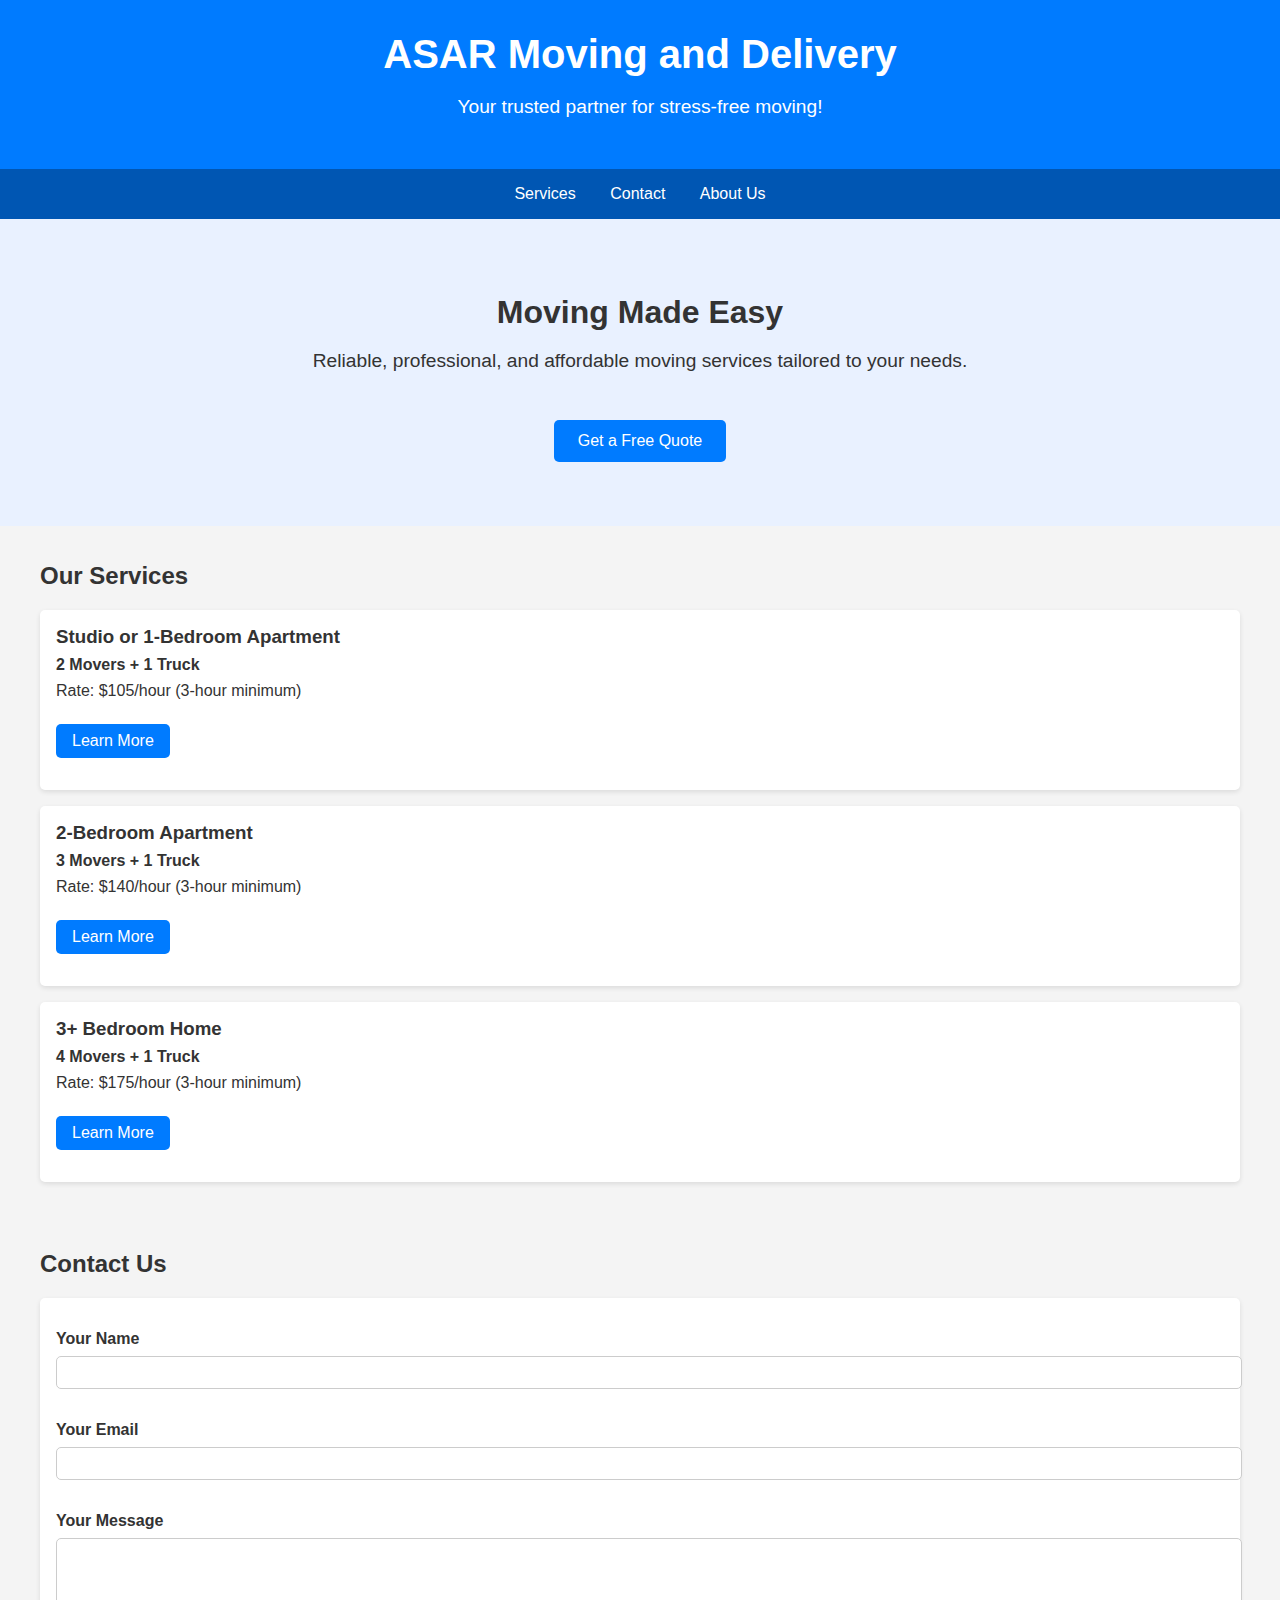
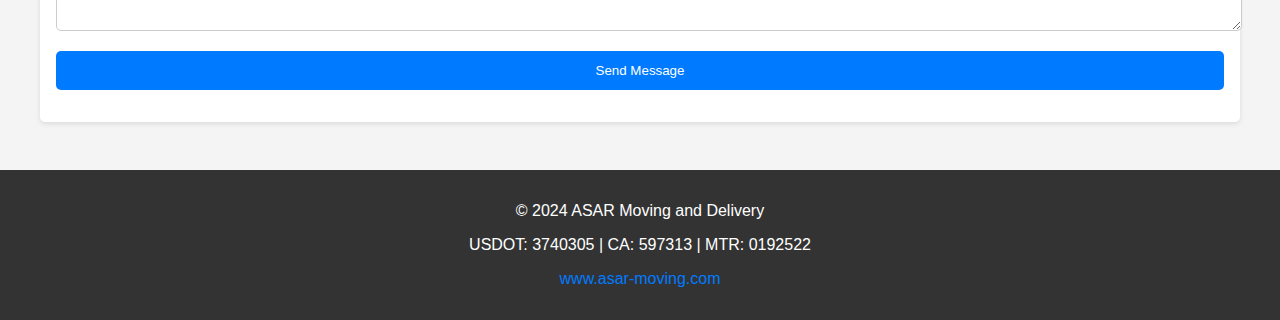
==== index.html @ fa311590 "Rename Index.html to index.html" ====
<!DOCTYPE html>
<html lang="en">
<head>
    <meta charset="UTF-8">
    <meta name="viewport" content="width=device-width, initial-scale=1.0">
    <title>ASAR Moving and Delivery</title>
    <style>
        /* General Styles */
        body {
            font-family: Arial, sans-serif;
            margin: 0;
            padding: 0;
            background-color: #f4f4f4;
            color: #333;
        }

        /* Header */
        header {
            background: #007BFF;
            color: white;
            padding: 2rem;
            text-align: center;
        }

        header h1 {
            margin: 0;
            font-size: 2.5rem;
        }

        header p {
            font-size: 1.2rem;
        }

        /* Navigation */
        nav {
            background: #0056b3;
            color: white;
            padding: 1rem;
            text-align: center;
        }

        nav a {
            color: white;
            margin: 0 15px;
            text-decoration: none;
            font-size: 1rem;
        }

        nav a:hover {
            text-decoration: underline;
        }

        /* Hero Section */
        .hero {
            text-align: center;
            padding: 3rem 1rem;
            background: #e9f1ff;
        }

        .hero h2 {
            font-size: 2rem;
            margin-bottom: 1rem;
        }

        .hero p {
            font-size: 1.2rem;
            margin-bottom: 2rem;
        }

        .hero .button {
            padding: 0.75rem 1.5rem;
            background: #007BFF;
            color: white;
            text-decoration: none;
            border-radius: 5px;
            font-size: 1rem;
        }

        .hero .button:hover {
            background: #0056b3;
        }

        /* Services Section */
        .container {
            max-width: 1200px;
            margin: auto;
            padding: 1rem;
        }

        .card {
            background: white;
            margin: 1rem 0;
            padding: 1rem;
            border-radius: 5px;
            box-shadow: 0 2px 5px rgba(0, 0, 0, 0.1);
        }

        .card h3 {
            margin: 0 0 0.5rem 0;
        }

        .card p {
            margin: 0.5rem 0;
        }

        .button {
            display: inline-block;
            margin: 1rem 0;
            padding: 0.5rem 1rem;
            background: #007BFF;
            color: white;
            text-decoration: none;
            border-radius: 5px;
        }

        .button:hover {
            background: #0056b3;
        }

        /* Contact Section */
        form {
            background: white;
            padding: 1rem;
            border-radius: 5px;
            box-shadow: 0 2px 5px rgba(0, 0, 0, 0.1);
        }

        form label {
            display: block;
            margin: 1rem 0 0.5rem 0;
            font-weight: bold;
        }

        form input, form textarea, form button {
            width: 100%;
            padding: 0.5rem;
            margin-bottom: 1rem;
            border: 1px solid #ccc;
            border-radius: 5px;
        }

        form button {
            background: #007BFF;
            color: white;
            border: none;
            padding: 0.75rem;
            cursor: pointer;
        }

        form button:hover {
            background: #0056b3;
        }

        /* Footer */
        footer {
            background: #333;
            color: white;
            text-align: center;
            padding: 1rem 0;
            margin-top: 2rem;
        }

        footer a {
            color: #007BFF;
            text-decoration: none;
        }
    </style>
</head>
<body>

    <!-- Header -->
    <header>
        <h1>ASAR Moving and Delivery</h1>
        <p>Your trusted partner for stress-free moving!</p>
    </header>

    <!-- Navigation -->
    <nav>
        <a href="#services">Services</a>
        <a href="#contact">Contact</a>
        <a href="#about">About Us</a>
    </nav>

    <!-- Hero Section -->
    <div class="hero">
        <h2>Moving Made Easy</h2>
        <p>Reliable, professional, and affordable moving services tailored to your needs.</p>
        <a href="#contact" class="button">Get a Free Quote</a>
    </div>

    <!-- Services Section -->
    <div id="services" class="container">
        <h2>Our Services</h2>
        <div class="card">
            <h3>Studio or 1-Bedroom Apartment</h3>
            <p><strong>2 Movers + 1 Truck</strong></p>
            <p>Rate: $105/hour (3-hour minimum)</p>
            <a href="https://www.asar-moving.com/studio" class="button" target="_blank">Learn More</a>
        </div>
        <div class="card">
            <h3>2-Bedroom Apartment</h3>
            <p><strong>3 Movers + 1 Truck</strong></p>
            <p>Rate: $140/hour (3-hour minimum)</p>
            <a href="https://www.asar-moving.com/2-bedroom" class="button" target="_blank">Learn More</a>
        </div>
        <div class="card">
            <h3>3+ Bedroom Home</h3>
            <p><strong>4 Movers + 1 Truck</strong></p>
            <p>Rate: $175/hour (3-hour minimum)</p>
            <a href="https://www.asar-moving.com/3-bedroom" class="button" target="_blank">Learn More</a>
        </div>
    </div>

    <!-- Contact Section -->
    <div id="contact" class="container">
        <h2>Contact Us</h2>
        <form action="mailto:asarmoving@gmail.com" method="post" enctype="text/plain">
            <label for="name">Your Name</label>
            <input type="text" id="name" name="name" required>
            
            <label for="email">Your Email</label>
            <input type="email" id="email" name="email" required>
            
            <label for="message">Your Message</label>
            <textarea id="message" name="message" rows="5" required></textarea>
            
            <button type="submit">Send Message</button>
        </form>
    </div>

    <!-- Footer -->
    <footer>
        <p>&copy; 2024 ASAR Moving and Delivery</p>
        <p>USDOT: 3740305 | CA: 597313 | MTR: 0192522</p>
        <p><a href="https://www.asar-moving.com">www.asar-moving.com</a></p>
    </footer>

</body>
</html>
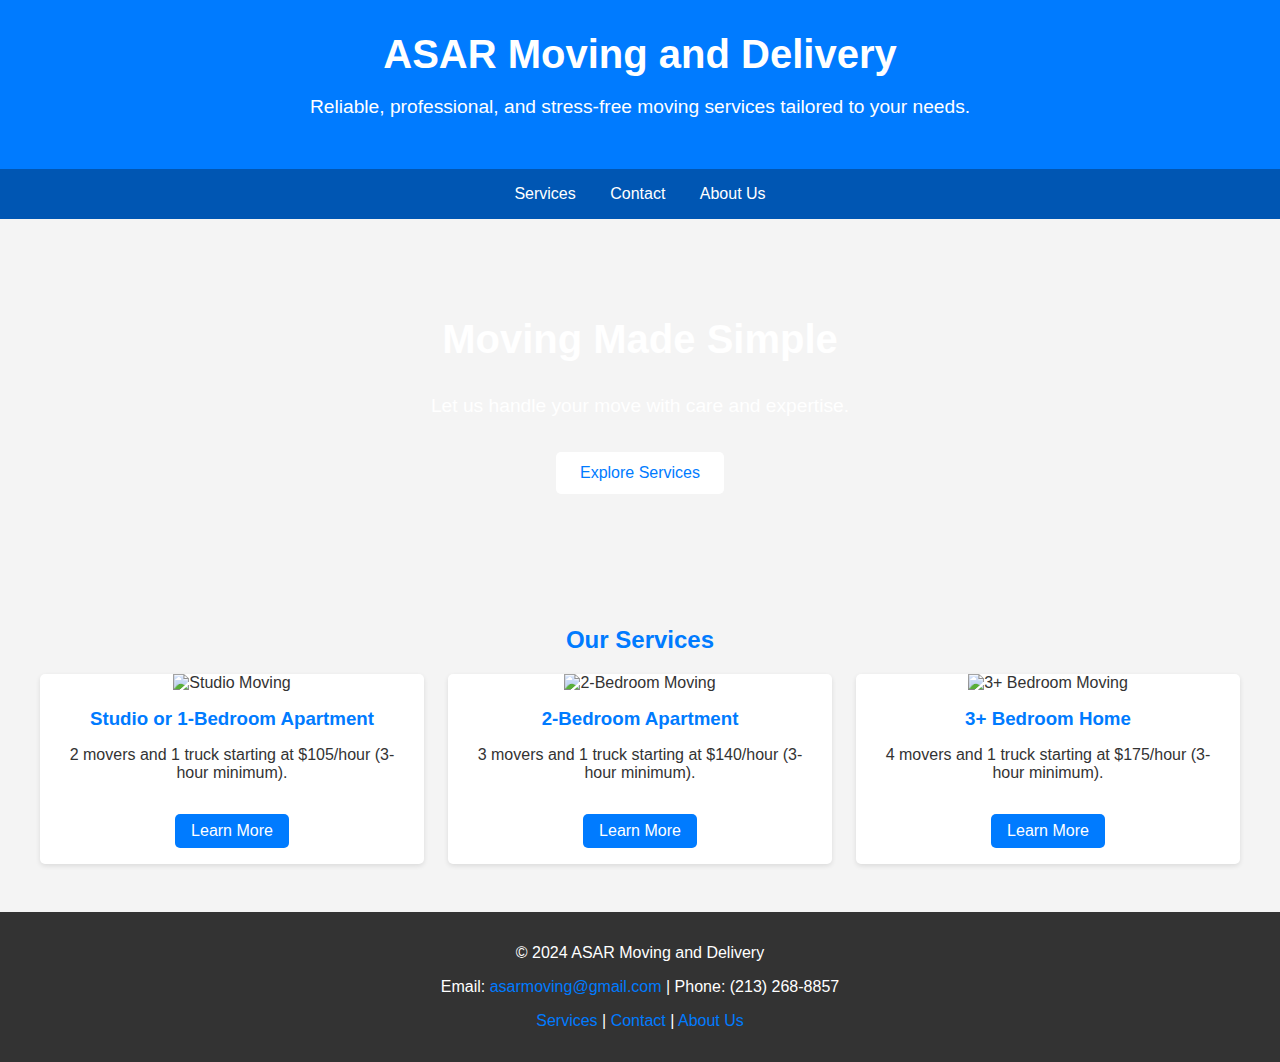
==== commit 9a5641d3: "Rename index.html.txt to index.html" ====
--- a/index.html
+++ b/index.html
@@ -3,18 +3,19 @@
 <head>
     <meta charset="UTF-8">
     <meta name="viewport" content="width=device-width, initial-scale=1.0">
+    <meta name="description" content="ASAR Moving and Delivery - Your trusted partner for stress-free and professional moving services.">
     <title>ASAR Moving and Delivery</title>
     <style>
-        /* General Styles */
+        /* General Styling */
         body {
             font-family: Arial, sans-serif;
             margin: 0;
             padding: 0;
-            background-color: #f4f4f4;
+            background: #f4f4f4;
             color: #333;
         }
 
-        /* Header */
+        /* Header Styling */
         header {
             background: #007BFF;
             color: white;
@@ -31,18 +32,17 @@
             font-size: 1.2rem;
         }
 
-        /* Navigation */
+        /* Navigation Styling */
         nav {
             background: #0056b3;
-            color: white;
-            padding: 1rem;
-            text-align: center;
+            text-align: center;
+            padding: 1rem 0;
         }
 
         nav a {
             color: white;
+            text-decoration: none;
             margin: 0 15px;
-            text-decoration: none;
             font-size: 1rem;
         }
 
@@ -52,60 +52,75 @@
 
         /* Hero Section */
         .hero {
-            text-align: center;
-            padding: 3rem 1rem;
-            background: #e9f1ff;
+            background: url('https://source.unsplash.com/1600x400/?moving,truck') no-repeat center center/cover;
+            color: white;
+            padding: 4rem 1rem;
+            text-align: center;
         }
 
         .hero h2 {
-            font-size: 2rem;
-            margin-bottom: 1rem;
+            font-size: 2.5rem;
         }
 
         .hero p {
             font-size: 1.2rem;
-            margin-bottom: 2rem;
         }
 
         .hero .button {
+            display: inline-block;
+            margin-top: 1rem;
             padding: 0.75rem 1.5rem;
-            background: #007BFF;
-            color: white;
+            background: white;
+            color: #007BFF;
             text-decoration: none;
             border-radius: 5px;
             font-size: 1rem;
         }
 
         .hero .button:hover {
-            background: #0056b3;
-        }
-
-        /* Services Section */
+            background: #f4f4f4;
+        }
+
+        /* Service Cards */
         .container {
             max-width: 1200px;
-            margin: auto;
+            margin: 2rem auto;
             padding: 1rem;
+        }
+
+        .services {
+            display: flex;
+            flex-wrap: wrap;
+            gap: 1.5rem;
         }
 
         .card {
             background: white;
-            margin: 1rem 0;
-            padding: 1rem;
             border-radius: 5px;
             box-shadow: 0 2px 5px rgba(0, 0, 0, 0.1);
+            flex: 1 1 calc(33% - 1rem);
+            overflow: hidden;
+            text-align: center;
+        }
+
+        .card img {
+            width: 100%;
+            height: 200px;
+            object-fit: cover;
         }
 
         .card h3 {
-            margin: 0 0 0.5rem 0;
+            color: #007BFF;
+            margin: 1rem 0 0.5rem;
         }
 
         .card p {
-            margin: 0.5rem 0;
-        }
-
-        .button {
+            padding: 0 1rem 1rem;
+        }
+
+        .card .button {
             display: inline-block;
-            margin: 1rem 0;
+            margin-bottom: 1rem;
             padding: 0.5rem 1rem;
             background: #007BFF;
             color: white;
@@ -113,45 +128,11 @@
             border-radius: 5px;
         }
 
-        .button:hover {
+        .card .button:hover {
             background: #0056b3;
         }
 
-        /* Contact Section */
-        form {
-            background: white;
-            padding: 1rem;
-            border-radius: 5px;
-            box-shadow: 0 2px 5px rgba(0, 0, 0, 0.1);
-        }
-
-        form label {
-            display: block;
-            margin: 1rem 0 0.5rem 0;
-            font-weight: bold;
-        }
-
-        form input, form textarea, form button {
-            width: 100%;
-            padding: 0.5rem;
-            margin-bottom: 1rem;
-            border: 1px solid #ccc;
-            border-radius: 5px;
-        }
-
-        form button {
-            background: #007BFF;
-            color: white;
-            border: none;
-            padding: 0.75rem;
-            cursor: pointer;
-        }
-
-        form button:hover {
-            background: #0056b3;
-        }
-
-        /* Footer */
+        /* Footer Styling */
         footer {
             background: #333;
             color: white;
@@ -163,15 +144,18 @@
         footer a {
             color: #007BFF;
             text-decoration: none;
+        }
+
+        footer a:hover {
+            text-decoration: underline;
         }
     </style>
 </head>
 <body>
-
     <!-- Header -->
     <header>
         <h1>ASAR Moving and Delivery</h1>
-        <p>Your trusted partner for stress-free moving!</p>
+        <p>Reliable, professional, and stress-free moving services tailored to your needs.</p>
     </header>
 
     <!-- Navigation -->
@@ -182,58 +166,42 @@
     </nav>
 
     <!-- Hero Section -->
-    <div class="hero">
-        <h2>Moving Made Easy</h2>
-        <p>Reliable, professional, and affordable moving services tailored to your needs.</p>
-        <a href="#contact" class="button">Get a Free Quote</a>
-    </div>
+    <section class="hero">
+        <h2>Moving Made Simple</h2>
+        <p>Let us handle your move with care and expertise.</p>
+        <a href="#services" class="button">Explore Services</a>
+    </section>
 
     <!-- Services Section -->
-    <div id="services" class="container">
-        <h2>Our Services</h2>
-        <div class="card">
-            <h3>Studio or 1-Bedroom Apartment</h3>
-            <p><strong>2 Movers + 1 Truck</strong></p>
-            <p>Rate: $105/hour (3-hour minimum)</p>
-            <a href="https://www.asar-moving.com/studio" class="button" target="_blank">Learn More</a>
+    <div class="container" id="services">
+        <h2 style="text-align:center; color:#007BFF;">Our Services</h2>
+        <div class="services">
+            <div class="card">
+                <img src="https://source.unsplash.com/300x200/?apartment,moving" alt="Studio Moving">
+                <h3>Studio or 1-Bedroom Apartment</h3>
+                <p>2 movers and 1 truck starting at $105/hour (3-hour minimum).</p>
+                <a href="studio.html" class="button">Learn More</a>
+            </div>
+            <div class="card">
+                <img src="https://source.unsplash.com/300x200/?family,home" alt="2-Bedroom Moving">
+                <h3>2-Bedroom Apartment</h3>
+                <p>3 movers and 1 truck starting at $140/hour (3-hour minimum).</p>
+                <a href="2-bedroom.html" class="button">Learn More</a>
+            </div>
+            <div class="card">
+                <img src="https://source.unsplash.com/300x200/?large,home" alt="3+ Bedroom Moving">
+                <h3>3+ Bedroom Home</h3>
+                <p>4 movers and 1 truck starting at $175/hour (3-hour minimum).</p>
+                <a href="3-bedroom.html" class="button">Learn More</a>
+            </div>
         </div>
-        <div class="card">
-            <h3>2-Bedroom Apartment</h3>
-            <p><strong>3 Movers + 1 Truck</strong></p>
-            <p>Rate: $140/hour (3-hour minimum)</p>
-            <a href="https://www.asar-moving.com/2-bedroom" class="button" target="_blank">Learn More</a>
-        </div>
-        <div class="card">
-            <h3>3+ Bedroom Home</h3>
-            <p><strong>4 Movers + 1 Truck</strong></p>
-            <p>Rate: $175/hour (3-hour minimum)</p>
-            <a href="https://www.asar-moving.com/3-bedroom" class="button" target="_blank">Learn More</a>
-        </div>
-    </div>
-
-    <!-- Contact Section -->
-    <div id="contact" class="container">
-        <h2>Contact Us</h2>
-        <form action="mailto:asarmoving@gmail.com" method="post" enctype="text/plain">
-            <label for="name">Your Name</label>
-            <input type="text" id="name" name="name" required>
-            
-            <label for="email">Your Email</label>
-            <input type="email" id="email" name="email" required>
-            
-            <label for="message">Your Message</label>
-            <textarea id="message" name="message" rows="5" required></textarea>
-            
-            <button type="submit">Send Message</button>
-        </form>
     </div>
 
     <!-- Footer -->
     <footer>
         <p>&copy; 2024 ASAR Moving and Delivery</p>
-        <p>USDOT: 3740305 | CA: 597313 | MTR: 0192522</p>
-        <p><a href="https://www.asar-moving.com">www.asar-moving.com</a></p>
+        <p>Email: <a href="mailto:asarmoving@gmail.com">asarmoving@gmail.com</a> | Phone: (213) 268-8857</p>
+        <p><a href="#services">Services</a> | <a href="#contact">Contact</a> | <a href="#about">About Us</a></p>
     </footer>
-
 </body>
 </html>
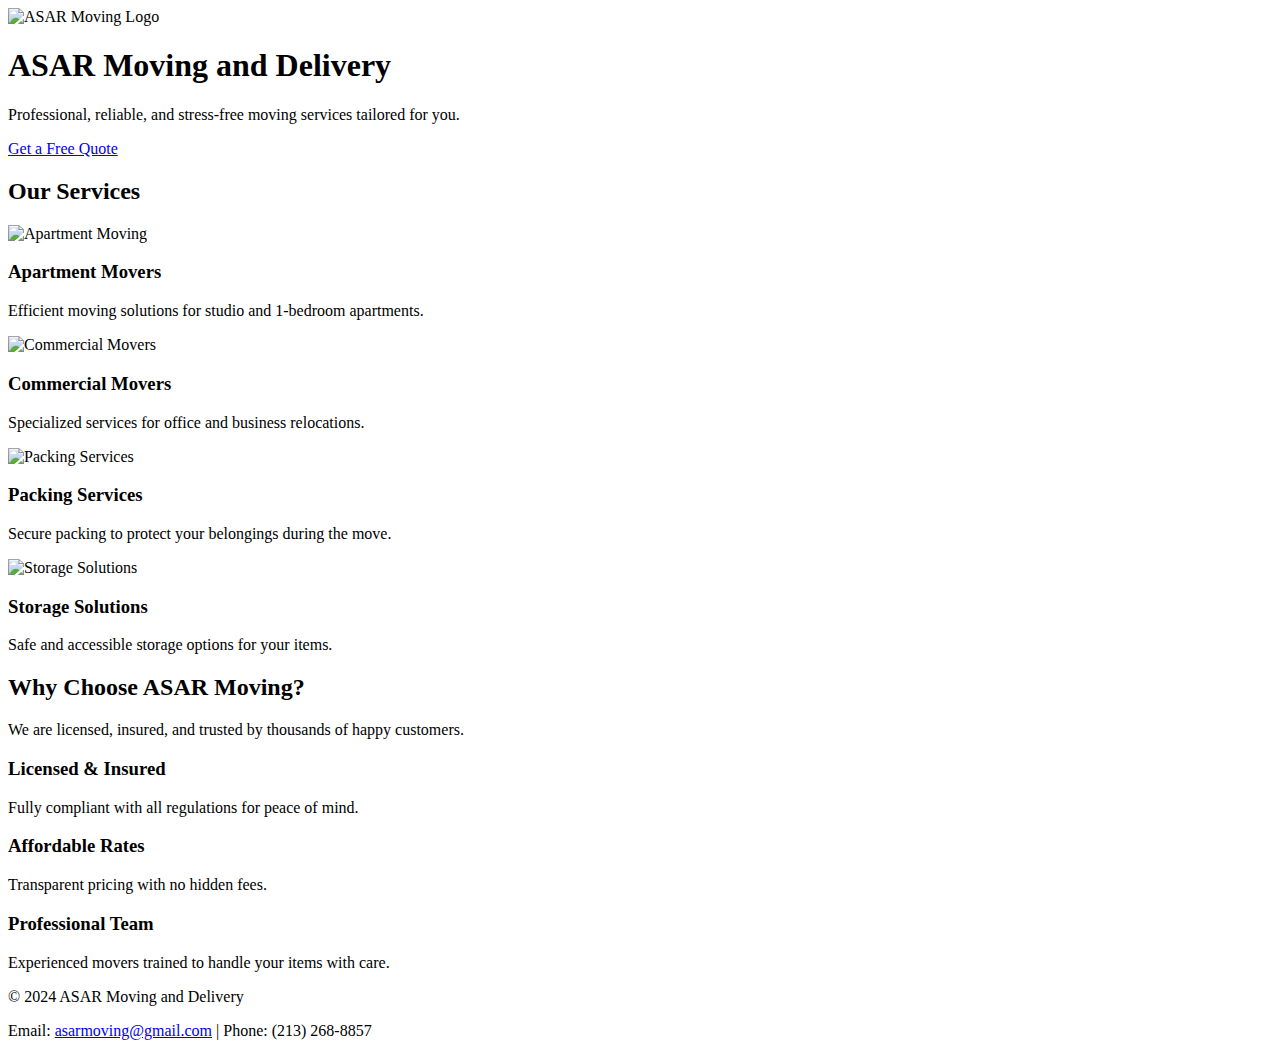
==== commit 897ed388: "Rename index.html.txt to index.html" ====
--- a/index.html
+++ b/index.html
@@ -3,205 +3,80 @@
 <head>
     <meta charset="UTF-8">
     <meta name="viewport" content="width=device-width, initial-scale=1.0">
-    <meta name="description" content="ASAR Moving and Delivery - Your trusted partner for stress-free and professional moving services.">
+    <meta name="description" content="ASAR Moving and Delivery - Professional Moving Services">
     <title>ASAR Moving and Delivery</title>
-    <style>
-        /* General Styling */
-        body {
-            font-family: Arial, sans-serif;
-            margin: 0;
-            padding: 0;
-            background: #f4f4f4;
-            color: #333;
-        }
-
-        /* Header Styling */
-        header {
-            background: #007BFF;
-            color: white;
-            padding: 2rem;
-            text-align: center;
-        }
-
-        header h1 {
-            margin: 0;
-            font-size: 2.5rem;
-        }
-
-        header p {
-            font-size: 1.2rem;
-        }
-
-        /* Navigation Styling */
-        nav {
-            background: #0056b3;
-            text-align: center;
-            padding: 1rem 0;
-        }
-
-        nav a {
-            color: white;
-            text-decoration: none;
-            margin: 0 15px;
-            font-size: 1rem;
-        }
-
-        nav a:hover {
-            text-decoration: underline;
-        }
-
-        /* Hero Section */
-        .hero {
-            background: url('https://source.unsplash.com/1600x400/?moving,truck') no-repeat center center/cover;
-            color: white;
-            padding: 4rem 1rem;
-            text-align: center;
-        }
-
-        .hero h2 {
-            font-size: 2.5rem;
-        }
-
-        .hero p {
-            font-size: 1.2rem;
-        }
-
-        .hero .button {
-            display: inline-block;
-            margin-top: 1rem;
-            padding: 0.75rem 1.5rem;
-            background: white;
-            color: #007BFF;
-            text-decoration: none;
-            border-radius: 5px;
-            font-size: 1rem;
-        }
-
-        .hero .button:hover {
-            background: #f4f4f4;
-        }
-
-        /* Service Cards */
-        .container {
-            max-width: 1200px;
-            margin: 2rem auto;
-            padding: 1rem;
-        }
-
-        .services {
-            display: flex;
-            flex-wrap: wrap;
-            gap: 1.5rem;
-        }
-
-        .card {
-            background: white;
-            border-radius: 5px;
-            box-shadow: 0 2px 5px rgba(0, 0, 0, 0.1);
-            flex: 1 1 calc(33% - 1rem);
-            overflow: hidden;
-            text-align: center;
-        }
-
-        .card img {
-            width: 100%;
-            height: 200px;
-            object-fit: cover;
-        }
-
-        .card h3 {
-            color: #007BFF;
-            margin: 1rem 0 0.5rem;
-        }
-
-        .card p {
-            padding: 0 1rem 1rem;
-        }
-
-        .card .button {
-            display: inline-block;
-            margin-bottom: 1rem;
-            padding: 0.5rem 1rem;
-            background: #007BFF;
-            color: white;
-            text-decoration: none;
-            border-radius: 5px;
-        }
-
-        .card .button:hover {
-            background: #0056b3;
-        }
-
-        /* Footer Styling */
-        footer {
-            background: #333;
-            color: white;
-            text-align: center;
-            padding: 1rem 0;
-            margin-top: 2rem;
-        }
-
-        footer a {
-            color: #007BFF;
-            text-decoration: none;
-        }
-
-        footer a:hover {
-            text-decoration: underline;
-        }
-    </style>
+    <link rel="stylesheet" href="style.css">
 </head>
 <body>
-    <!-- Header -->
-    <header>
-        <h1>ASAR Moving and Delivery</h1>
-        <p>Reliable, professional, and stress-free moving services tailored to your needs.</p>
+    <!-- Header Section -->
+    <header class="hero">
+        <div class="overlay">
+            <div class="container">
+                <img src="logo.png" alt="ASAR Moving Logo" class="logo">
+                <h1>ASAR Moving and Delivery</h1>
+                <p>Professional, reliable, and stress-free moving services tailored for you.</p>
+                <a href="#quote" class="btn-primary">Get a Free Quote</a>
+            </div>
+        </div>
     </header>
 
-    <!-- Navigation -->
-    <nav>
-        <a href="#services">Services</a>
-        <a href="#contact">Contact</a>
-        <a href="#about">About Us</a>
-    </nav>
-
-    <!-- Hero Section -->
-    <section class="hero">
-        <h2>Moving Made Simple</h2>
-        <p>Let us handle your move with care and expertise.</p>
-        <a href="#services" class="button">Explore Services</a>
+    <!-- Services Section -->
+    <section class="services">
+        <div class="container">
+            <h2>Our Services</h2>
+            <div class="service-grid">
+                <div class="service-card">
+                    <img src="https://source.unsplash.com/300x200/?apartment,moving" alt="Apartment Moving">
+                    <h3>Apartment Movers</h3>
+                    <p>Efficient moving solutions for studio and 1-bedroom apartments.</p>
+                </div>
+                <div class="service-card">
+                    <img src="https://source.unsplash.com/300x200/?office,moving" alt="Commercial Movers">
+                    <h3>Commercial Movers</h3>
+                    <p>Specialized services for office and business relocations.</p>
+                </div>
+                <div class="service-card">
+                    <img src="https://source.unsplash.com/300x200/?packing,boxes" alt="Packing Services">
+                    <h3>Packing Services</h3>
+                    <p>Secure packing to protect your belongings during the move.</p>
+                </div>
+                <div class="service-card">
+                    <img src="https://source.unsplash.com/300x200/?home,storage" alt="Storage Solutions">
+                    <h3>Storage Solutions</h3>
+                    <p>Safe and accessible storage options for your items.</p>
+                </div>
+            </div>
+        </div>
     </section>
 
-    <!-- Services Section -->
-    <div class="container" id="services">
-        <h2 style="text-align:center; color:#007BFF;">Our Services</h2>
-        <div class="services">
-            <div class="card">
-                <img src="https://source.unsplash.com/300x200/?apartment,moving" alt="Studio Moving">
-                <h3>Studio or 1-Bedroom Apartment</h3>
-                <p>2 movers and 1 truck starting at $105/hour (3-hour minimum).</p>
-                <a href="studio.html" class="button">Learn More</a>
-            </div>
-            <div class="card">
-                <img src="https://source.unsplash.com/300x200/?family,home" alt="2-Bedroom Moving">
-                <h3>2-Bedroom Apartment</h3>
-                <p>3 movers and 1 truck starting at $140/hour (3-hour minimum).</p>
-                <a href="2-bedroom.html" class="button">Learn More</a>
-            </div>
-            <div class="card">
-                <img src="https://source.unsplash.com/300x200/?large,home" alt="3+ Bedroom Moving">
-                <h3>3+ Bedroom Home</h3>
-                <p>4 movers and 1 truck starting at $175/hour (3-hour minimum).</p>
-                <a href="3-bedroom.html" class="button">Learn More</a>
+    <!-- Why Choose Us Section -->
+    <section class="why-us">
+        <div class="container">
+            <h2>Why Choose ASAR Moving?</h2>
+            <p>We are licensed, insured, and trusted by thousands of happy customers.</p>
+            <div class="features">
+                <div class="feature">
+                    <h3>Licensed & Insured</h3>
+                    <p>Fully compliant with all regulations for peace of mind.</p>
+                </div>
+                <div class="feature">
+                    <h3>Affordable Rates</h3>
+                    <p>Transparent pricing with no hidden fees.</p>
+                </div>
+                <div class="feature">
+                    <h3>Professional Team</h3>
+                    <p>Experienced movers trained to handle your items with care.</p>
+                </div>
             </div>
         </div>
-    </div>
+    </section>
 
-    <!-- Footer -->
+    <!-- Footer Section -->
     <footer>
-        <p>&copy; 2024 ASAR Moving and Delivery</p>
-        <p>Email: <a href="mailto:asarmoving@gmail.com">asarmoving@gmail.com</a> | Phone: (213) 268-8857</p>
-        <p><a href="#services">Services</a> | <a href="#contact">Contact</a> | <a href="#about">About Us</a></p>
+        <div class="container">
+            <p>&copy; 2024 ASAR Moving and Delivery</p>
+            <p>Email: <a href="mailto:asarmoving@gmail.com">asarmoving@gmail.com</a> | Phone: (213) 268-8857</p>
+        </div>
     </footer>
 </body>
 </html>
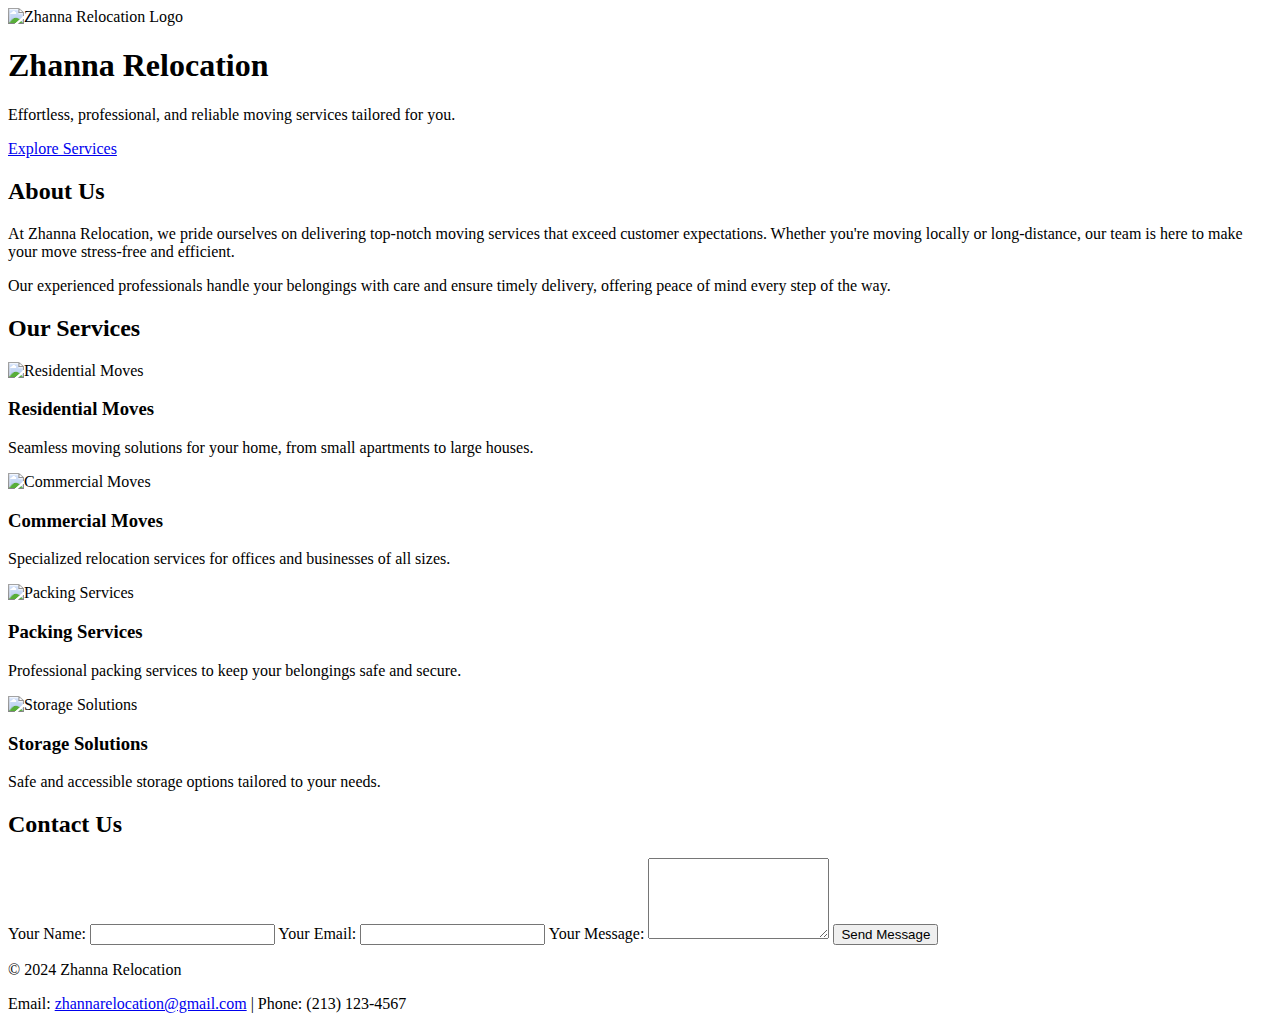
==== commit 38a6d583: "Rename index.html.txt to index.html" ====
--- a/index.html
+++ b/index.html
@@ -3,8 +3,8 @@
 <head>
     <meta charset="UTF-8">
     <meta name="viewport" content="width=device-width, initial-scale=1.0">
-    <meta name="description" content="ASAR Moving and Delivery - Professional Moving Services">
-    <title>ASAR Moving and Delivery</title>
+    <meta name="description" content="Zhanna Relocation - Professional and reliable moving services.">
+    <title>Zhanna Relocation</title>
     <link rel="stylesheet" href="style.css">
 </head>
 <body>
@@ -12,70 +12,76 @@
     <header class="hero">
         <div class="overlay">
             <div class="container">
-                <img src="logo.png" alt="ASAR Moving Logo" class="logo">
-                <h1>ASAR Moving and Delivery</h1>
-                <p>Professional, reliable, and stress-free moving services tailored for you.</p>
-                <a href="#quote" class="btn-primary">Get a Free Quote</a>
+                <img src="images/logo.png" alt="Zhanna Relocation Logo" class="logo">
+                <h1>Zhanna Relocation</h1>
+                <p>Effortless, professional, and reliable moving services tailored for you.</p>
+                <a href="#services" class="btn-primary">Explore Services</a>
             </div>
         </div>
     </header>
 
+    <!-- About Us Section -->
+    <section class="about" id="about">
+        <div class="container">
+            <h2>About Us</h2>
+            <p>At Zhanna Relocation, we pride ourselves on delivering top-notch moving services that exceed customer expectations. Whether you're moving locally or long-distance, our team is here to make your move stress-free and efficient.</p>
+            <p>Our experienced professionals handle your belongings with care and ensure timely delivery, offering peace of mind every step of the way.</p>
+        </div>
+    </section>
+
     <!-- Services Section -->
-    <section class="services">
+    <section class="services" id="services">
         <div class="container">
             <h2>Our Services</h2>
             <div class="service-grid">
                 <div class="service-card">
-                    <img src="https://source.unsplash.com/300x200/?apartment,moving" alt="Apartment Moving">
-                    <h3>Apartment Movers</h3>
-                    <p>Efficient moving solutions for studio and 1-bedroom apartments.</p>
+                    <img src="images/moving-truck.jpg" alt="Residential Moves">
+                    <h3>Residential Moves</h3>
+                    <p>Seamless moving solutions for your home, from small apartments to large houses.</p>
                 </div>
                 <div class="service-card">
-                    <img src="https://source.unsplash.com/300x200/?office,moving" alt="Commercial Movers">
-                    <h3>Commercial Movers</h3>
-                    <p>Specialized services for office and business relocations.</p>
+                    <img src="https://source.unsplash.com/300x200/?office,moving" alt="Commercial Moves">
+                    <h3>Commercial Moves</h3>
+                    <p>Specialized relocation services for offices and businesses of all sizes.</p>
                 </div>
                 <div class="service-card">
                     <img src="https://source.unsplash.com/300x200/?packing,boxes" alt="Packing Services">
                     <h3>Packing Services</h3>
-                    <p>Secure packing to protect your belongings during the move.</p>
+                    <p>Professional packing services to keep your belongings safe and secure.</p>
                 </div>
                 <div class="service-card">
-                    <img src="https://source.unsplash.com/300x200/?home,storage" alt="Storage Solutions">
+                    <img src="https://source.unsplash.com/300x200/?storage,warehouse" alt="Storage Solutions">
                     <h3>Storage Solutions</h3>
-                    <p>Safe and accessible storage options for your items.</p>
+                    <p>Safe and accessible storage options tailored to your needs.</p>
                 </div>
             </div>
         </div>
     </section>
 
-    <!-- Why Choose Us Section -->
-    <section class="why-us">
+    <!-- Contact Section -->
+    <section class="contact" id="contact">
         <div class="container">
-            <h2>Why Choose ASAR Moving?</h2>
-            <p>We are licensed, insured, and trusted by thousands of happy customers.</p>
-            <div class="features">
-                <div class="feature">
-                    <h3>Licensed & Insured</h3>
-                    <p>Fully compliant with all regulations for peace of mind.</p>
-                </div>
-                <div class="feature">
-                    <h3>Affordable Rates</h3>
-                    <p>Transparent pricing with no hidden fees.</p>
-                </div>
-                <div class="feature">
-                    <h3>Professional Team</h3>
-                    <p>Experienced movers trained to handle your items with care.</p>
-                </div>
-            </div>
+            <h2>Contact Us</h2>
+            <form action="mailto:zhannarelocation@gmail.com" method="post" enctype="text/plain">
+                <label for="name">Your Name:</label>
+                <input type="text" id="name" name="name" required>
+                
+                <label for="email">Your Email:</label>
+                <input type="email" id="email" name="email" required>
+                
+                <label for="message">Your Message:</label>
+                <textarea id="message" name="message" rows="5" required></textarea>
+                
+                <button type="submit" class="btn-primary">Send Message</button>
+            </form>
         </div>
     </section>
 
-    <!-- Footer Section -->
+    <!-- Footer -->
     <footer>
         <div class="container">
-            <p>&copy; 2024 ASAR Moving and Delivery</p>
-            <p>Email: <a href="mailto:asarmoving@gmail.com">asarmoving@gmail.com</a> | Phone: (213) 268-8857</p>
+            <p>&copy; 2024 Zhanna Relocation</p>
+            <p>Email: <a href="mailto:zhannarelocation@gmail.com">zhannarelocation@gmail.com</a> | Phone: (213) 123-4567</p>
         </div>
     </footer>
 </body>
